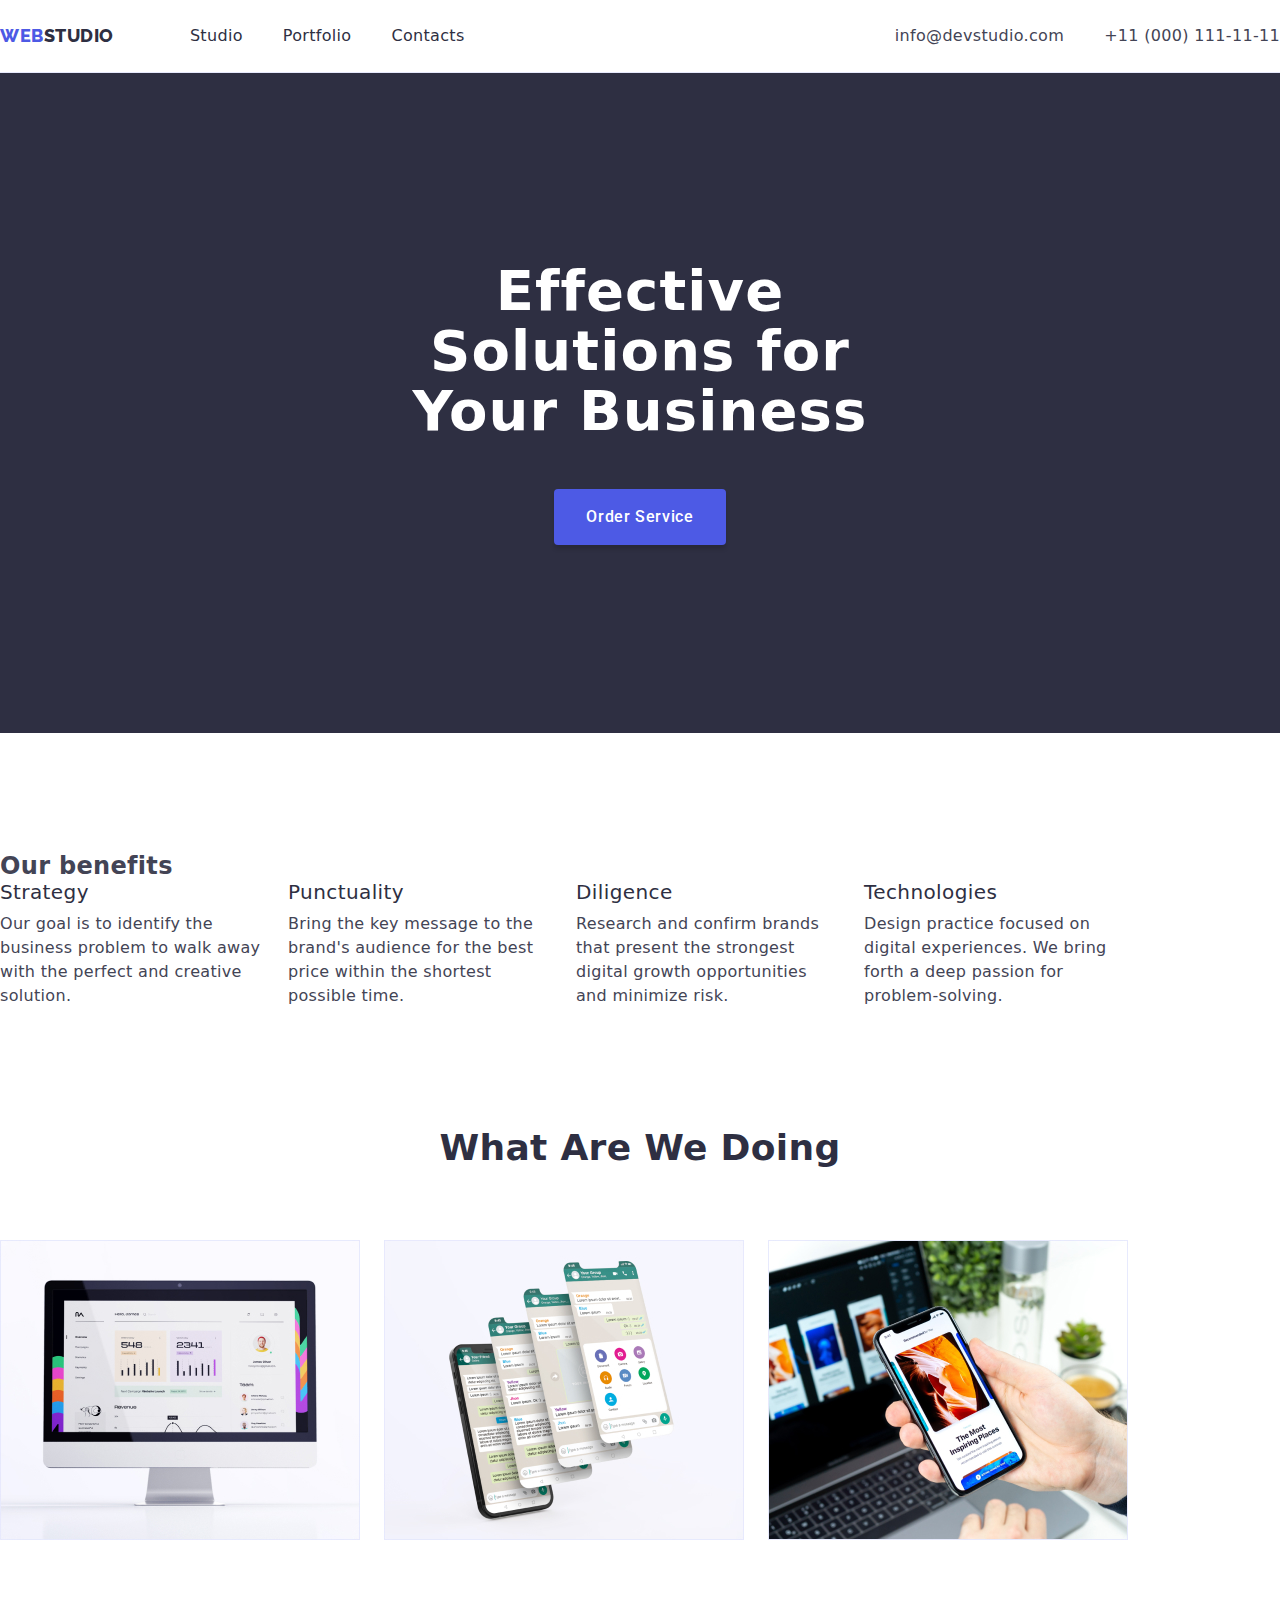
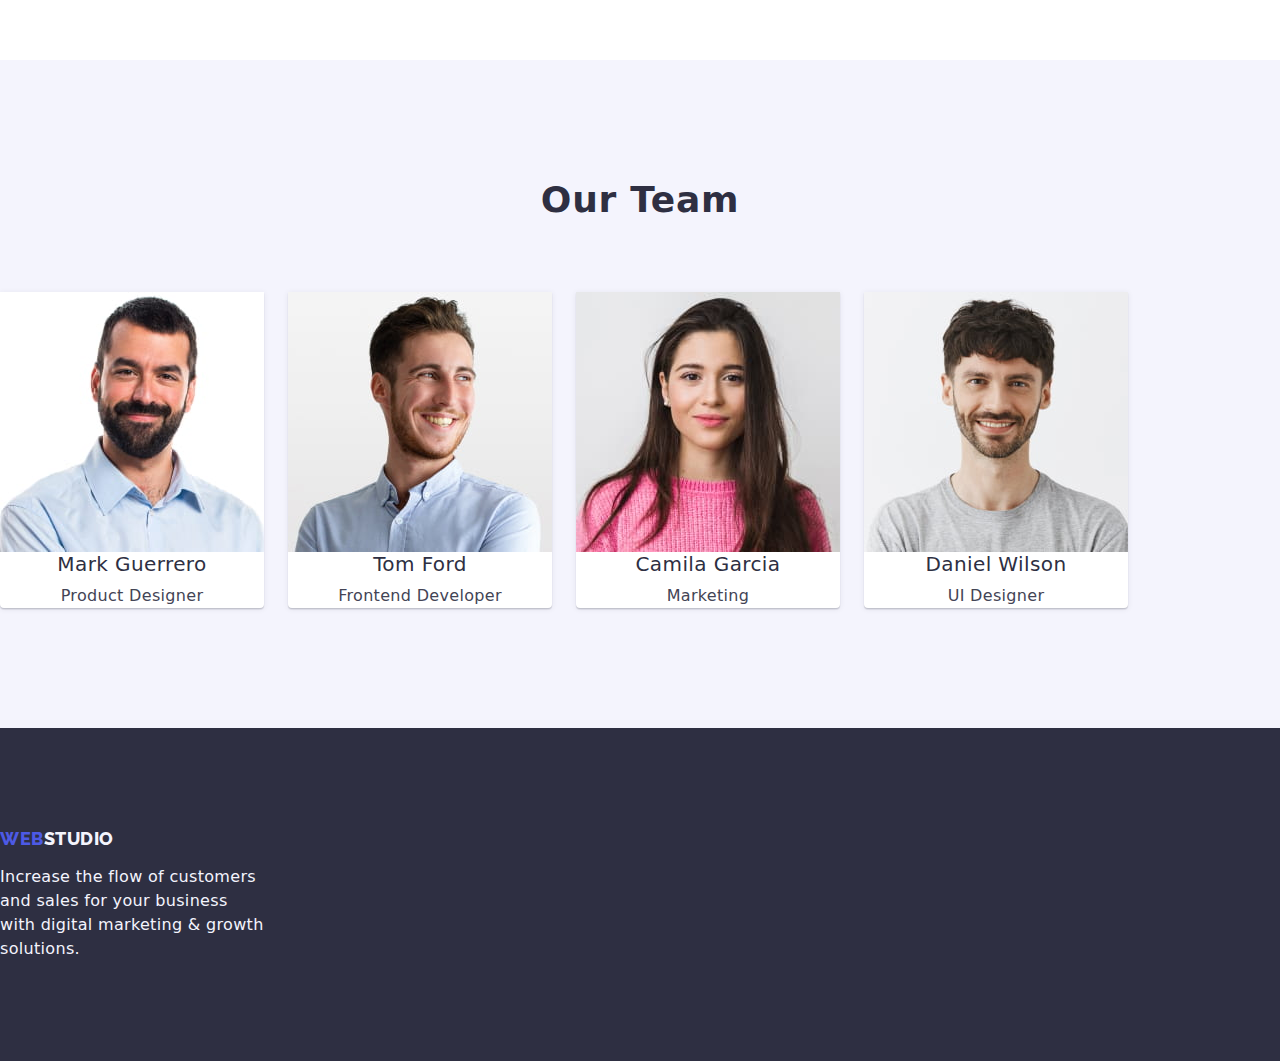
==== index.html @ 82aa61c0 "Repository was created for the homework HTML & CSS #3" ====
<!DOCTYPE html>

<html lang="en">
  <head>
    <meta charset="UTF-8" />
    <meta name="viewport" content="width=device-width, initial-scale=1.0" />
    <link rel="preconnect" href="https://fonts.googleapis.com" />
    <link rel="preconnect" href="https://fonts.gstatic.com" crossorigin />
    <link
      href="https://fonts.googleapis.com/css2?family=Raleway:wght@800&family=Roboto:wght@400;500;700;900&display=swap"
      rel="stylesheet"
    />
    <link rel="stylesheet" href="./css/styles.css" />
    <link rel="shortcut icon" href="./images/favicon.ico" />
    <link 
    rel="stylesheet" 
    href="https://cdn.jsdelivr.net/npm/modern-normalize@2.0.0/modern-normalize.min.css">
    <title>WebStudio</title>
  </head>
  <body>
    <!-- HEADER -->
    <header class="header">
      <nav class="header-nav">
        <a class="header-nav__logo-blue link" href="./index.html"
        >Web<span class="header-nav__logo-black">Studio</span></a>
      <ul class="header-nav__list list">
        <li class="header-nav__item">
          <a class="header-nav__link link" href="./index.html">Studio</a>
        </li>
        <li class="header-nav__item">
          <a class="header-nav__link link" href="./portfolio.html">
            Portfolio</a> 
        </li>
        <li class="header-nav__item">
          <a class="header-nav__link link" href="">Contacts</a>
        </li>
      </ul>
    </nav>
    <address class="header-contacts">
      <ul class="header-contacts__list list">
        <li class="header-contacts__item">
           <a class="header-contacts__link link"
            href="mailto:info@devstudio.com">
            info@devstudio.com</a>
          </li>
          <li class="header-contacts__item">
            <a class="header-contacts__link link" href="tel:+110001111111">
              +11 (000) 111-11-11</a>
          </li>
        </ul>
      </address>
    </header>
    <main>
      <!-- HERO -->
      <section class="hero">
        <h1 class="hero__title">Effective Solutions for Your Business</h1>
        <button class="hero__button" type="button">Order Service</button>
      </section>
      <!-- BENEFITS -->
      <section class="company">
        <h2 class="hidden">Our benefits</h2>
        <ul class="company__list list">
          <li class="company__item">
            <h3 class="company__title">Strategy</h3>
            <p class="company__text">
              Our goal is to identify the business problem to walk away with the
              perfect and creative solution.
            </p>
          </li>
          <li class="company__item">
            <h3 class="company__title">Punctuality</h3>
            <p class="company__text">
              Bring the key message to the brand's audience for the best price
              within the shortest possible time.
            </p>
          </li>
          <li class="company__item">
            <h3 class="company__title">Diligence</h3>
            <p class="company__text">
              Research and confirm brands that present the strongest digital
              growth opportunities and minimize risk.
            </p>
          </li>
          <li class="company__item">
            <h3 class="company__title">Technologies</h3>
            <p class="company__text">
              Design practice focused on digital experiences. We bring forth a
              deep passion for problem-solving.
            </p>
          </li>
        </ul>
      </section>
      <!-- OUR PRODUCTS -->
      <section class="works">
        <h2 class="works__title">What are we doing</h2>
        <ul class="works__list list">
          <li class="works__item">
            <img
              class="works__image"
              src="./images/img1.jpg"
              alt="technologies"
              width="360"
              height="300"
            />
          </li>
          <li class="works__item">
            <img
              class="works__image"
              src="./images/img2.jpg"
              alt="strategy"
              width="360"
              height="300"
            />
          </li>
          <li class="works__item">
            <img
              class="works__image"
              src="./images/img3.jpg"
              alt="creative solution"
              width="360"
              height="300"
            />
          </li>
        </ul>
      </section>
      <!-- Team members -->
      <section class="our-team">
        <h2 class="team__title">Our Team</h2>
        <ul class="team__list list">
          <li class="team__item">
            <img
              class="team__image"
              src="./images/our-team/mark-guerrero.jpg"
              alt="Mark Guerrero"
              width="264"
              height="260"
            />
            <h3 class="team__specialist">Mark Guerrero</h3>
            <p class="team__job-title">Product Designer</p>
          </li>
          <li class="team__item">
            <img
              class="team__image"
              src="./images/our-team/tom-ford.jpg"
              alt="Tom Ford"
              width="264"
              height="260"
            />
            <h3 class="team__specialist">Tom Ford</h3>
            <p class="team__job-title">Frontend Developer</p>
          </li>
          <li class="team__item">
            <img
              class="team__image"
              src="./images/our-team/camila-garcia.jpg"
              alt="Camila Garcia"
              width="264"
              height="260"
            />
            <h3 class="team__specialist">Camila Garcia</h3>
            <p class="team__job-title">Marketing</p>
          </li>
          <li class="team__item">
            <img
              class="team__image"
              src="./images/our-team/daniel-wilson.jpg"
              alt="Daniel Wilson"
              width="264"
              height="260"
            />
            <h3 class="team__specialist">Daniel Wilson</h3>
            <p class="team__job-title">UI Designer</p>
          </li>
        </ul>
      </section>
    </main>
    <!-- FOOTER -->
    <footer class="footer">
      <a class="footer__logo-blue link" href="./index.html"
        >Web<span class="footer__logo-white">Studio</span></a
      >
      <p class="footer__text">
        Increase the flow of customers and sales for your business with digital
        marketing & growth solutions.
      </p>
    </footer>
  </body>
</html>
---- css/styles.css ----
:root {
  --color-iris: #4d5ae5;
  --color-ocean: #404bbf;
  --color-navy-blue: #2e2f42;
  --color-green: #31d0aa;
  --color-slate: #434455;
  --color-light-slate: #8e8f99;
  --color-cornflower: #e7e9fc;
  --color-cloud: #f4f4fd;
  --color-navy-blue-modal: #2e2f42;
  --color-grey: #2e2f42;
  --color-white: #ffffff;
  --color-dairy: #fcfcfc;
}

body {
  font-family: 'Roboto', sans-serif;
  color: var(--color-slate);
  background-color: var(--color-white);
  font-size: 16px;
  letter-spacing: 0.02em;
}

h1,h2,h3,h4,h5,h6,p {
  margin-top: 0;
  margin-bottom: 0;
}

  ul {
    padding-left: 0;
    margin-top: 0;
    margin-bottom: 0;
}

img {
    display: block;
    max-width: 100%;
  height: auto;
}

.container {
  width: 1158px;
  margin-left: auto;
  margin-right: auto;
  padding-left: 15px;
  padding-right: 15px;
}

.list {
  list-style: none;
}

.link {
  text-decoration: none;
}

button {
  cursor: pointer;
}

/*========= Header ===========*/

.header {
  border-bottom: 1px solid var(--color-cornflower);
  display: flex;
}

.header-container {
  display: flex;
  align-items: center;
}

.header-nav {
  display: flex;
  align-items: center;
}

.header-nav__logo-blue {
  color: var(--color-iris);
  font-family: 'Raleway', sans-serif;
  font-weight: 800;
  font-size: 18px;
  line-height: 1.17;
  letter-spacing: 0.03em;
  text-transform: uppercase;
  display: inline-block;
  margin-right: 76px;
}

.header-nav__logo-black {
  color: var(--color-navy-blue);
}

.header-nav__list {
  display: flex;
  gap: 40px;
}

.header-nav__link {
  color: var(--color-navy-blue);
  font-weight: 500;
  font-size: 16px;
  line-height: 1.5;
  padding-top: 24px;
  padding-bottom: 24px;
}

.header-nav__link:hover,
.header-nav__link:focus {
  color: var(--color-ocean);
}

.header-contacts {
  font-style: normal;
  margin-left: auto;
}

.header-contacts__list {
  display: flex;
  gap: 40px;
}

.header-contacts__link {
  color: var(--color-slate);
  font-weight: 400;
  font-size: 16px;
  line-height: 1.5;
  display: inline-block;
  padding-top: 24px;
  padding-bottom: 24px;
}

.header-contacts__link:hover,
.header-contacts__link:focus {
  color: var(--color-ocean);
}

/*========= /Header ===========*/

.hero {
  background-color: var(--color-navy-blue);
  padding: 188px 0;
}

.hero__title {
  color: var(--color-white);
  font-weight: 700;
  font-size: 56px;
  line-height: 1.07;
  letter-spacing: 0.02em;
  text-align: center;
  max-width: 496px;
  text-align: center;
  margin: 0 auto 48px;
}

.hero__button {
  color: var(--color-white);
  background-color: var(--color-iris);
  font-family: 'Roboto', sans-serif;
  font-weight: 500;
  font-size: 16px;
  line-height: 1.5;
  letter-spacing: 0.04em;
  cursor: pointer;
  border-radius: 4px;
  padding: 16px 32px 16px 32px;
  border: none;
  box-shadow: 0px 4px 4px 0px rgba(0, 0, 0, 0.15);
  display: block;
  margin: 0 auto;
  min-width: 169px;
}

.hero__button:hover,
.hero__button:focus {
  background-color: var(--color-ocean);
}

.company {
  padding: 120px 0;
}

.company__list {
  display: flex;
  gap: 24px;
}

.company__item {
  width: 264px;
}

.company__title {
  color: var(--color-navy-blue);
  font-weight: 500;
  font-size: 20px;
  line-height: 1.2;
  letter-spacing: 0.02em;
  margin-bottom: 8px;
}

.company__text {
  color: var(--color-slate);
  font-weight: 400;
  font-size: 16px;
  line-height: 1.5;
}

.works {
  padding-bottom: 120px;
}

.works__title {
  color: var(--color-navy-blue);
  font-weight: 700;
  font-size: 36px;
  line-height: 1.11;
  text-align: center;
  text-transform: capitalize;
  margin-bottom: 72px;
}

.works__list {
  display: flex;
  gap: 24px;
}

.our-team {
  background-color: var(--color-cloud);
  padding: 120px 0;
}

.team__title {
  color: var(--color-navy-blue);
  font-weight: 700;
  font-size: 36px;
  line-height: 1.11;
  text-align: center;
  letter-spacing: 0.02em;
  text-transform: capitalize;
  margin-bottom: 72px;
}

.team__list {
  background-color: var(--color-cloud);
  display: flex;
  gap: 24px;
}

.team__item {
  background-color: var(--color-white);
  box-shadow: 0px 2px 1px 0px rgba(46, 47, 66, 0.08),
    0px 1px 1px 0px rgba(46, 47, 66, 0.16),
    0px 1px 6px 0px rgba(46, 47, 66, 0.08);
  border-radius: 0px 0px 4px 4px;
}
}

.team__wrapper {
  padding: 32px 0;
}

.team__specialist {
  color: var(--color-navy-blue);
  font-weight: 500;
  font-size: 20px;
  line-height: 1.2;
  letter-spacing: 0.02em;
  text-align: center;
  margin-bottom: 8px;
}

.team__job-title {
  color: var(--color-slate);
  font-weight: 400;
  font-size: 16px;
  line-height: 1.5;
  text-align: center;
}

.footer {
  background-color: var(--color-navy-blue);
  padding: 100px 0;
}

.footer__logo-blue {
  color: var(--color-iris);
  font-family: 'Raleway', sans-serif;
  font-weight: 800;
  font-size: 18px;
  line-height: 1.17;
  letter-spacing: 0.03em;
  text-transform: uppercase;
  display: inline-block;
  margin-bottom: 16px;
}

.footer__logo-white {
  color: var(--color-cloud);
}

.footer__text {
  color: var(--color-cloud);
  font-weight: 400;
  font-size: 16px;
  line-height: 1.5;
  width: 264px;
}

/* Page Portfolio */

.gallery {
  padding: 96px 0 120px;
}

.gallery-filter__list {
  display: flex;
  justify-content: center;
  gap: 24px;
  margin-bottom: 72px;
}

.gallery-filter__button {
  color: var(--color-iris);
  background-color: var(--color-cloud);
  font-family: 'Roboto', sans-serif;
  font-weight: 500;
  font-size: 16px;
  line-height: 1.5;
  letter-spacing: 0.04em;
  cursor: pointer;
  border: 1px solid var(--color-cornflower);
  border-radius: 4px;
  padding: 12px 24px 12px 24px;
}

.gallery-filter__button:hover,
.gallery-filter__button:focus {
  color: var(--color-white);
  background-color: var(--color-ocean);
  box-shadow: 0px 2px 2px 0px rgba(0, 0, 0, 0.12),
    0px 2px 1px 0px rgba(0, 0, 0, 0.08), 0px 3px 1px 0px rgba(0, 0, 0, 0.1);
  border: 1px solid transparent;
}

.gallery__list {
  display: flex;
  flex-wrap: wrap;
  gap: 48px 24px;
}

.gallery__wrapper {
  border: 1px solid var(--color-cornflower);
  border-top: none;
  padding: 32px 16px;
}
.gallery__title {
  color: var(--color-navy-blue);
  font-weight: 500;
  font-size: 20px;
  line-height: 1.2;
  letter-spacing: 0.02em;
  margin-bottom: 8px;
}

.gallery__text {
  color: var(--color-slate);
  font-weight: 400;
  font-size: 16px;
  line-height: 1.5;
  letter-spacing: 0.02em;
}
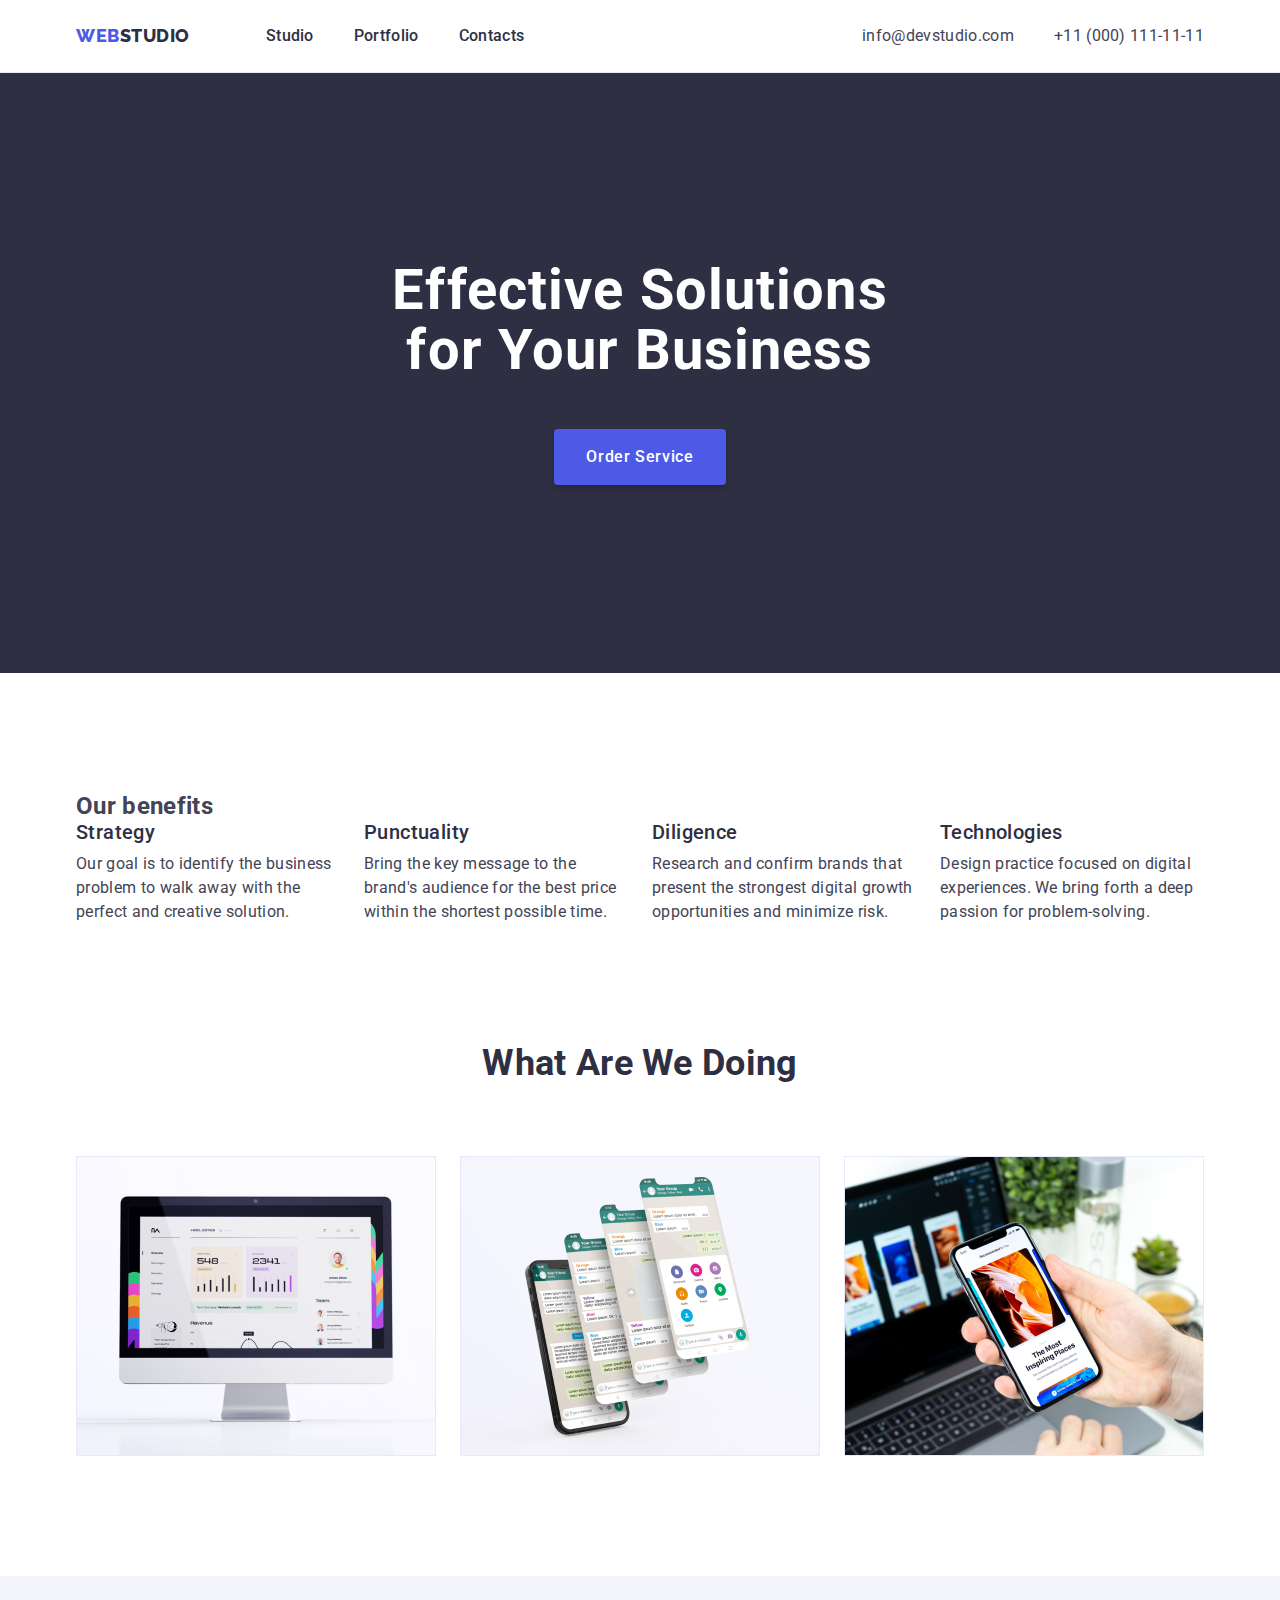
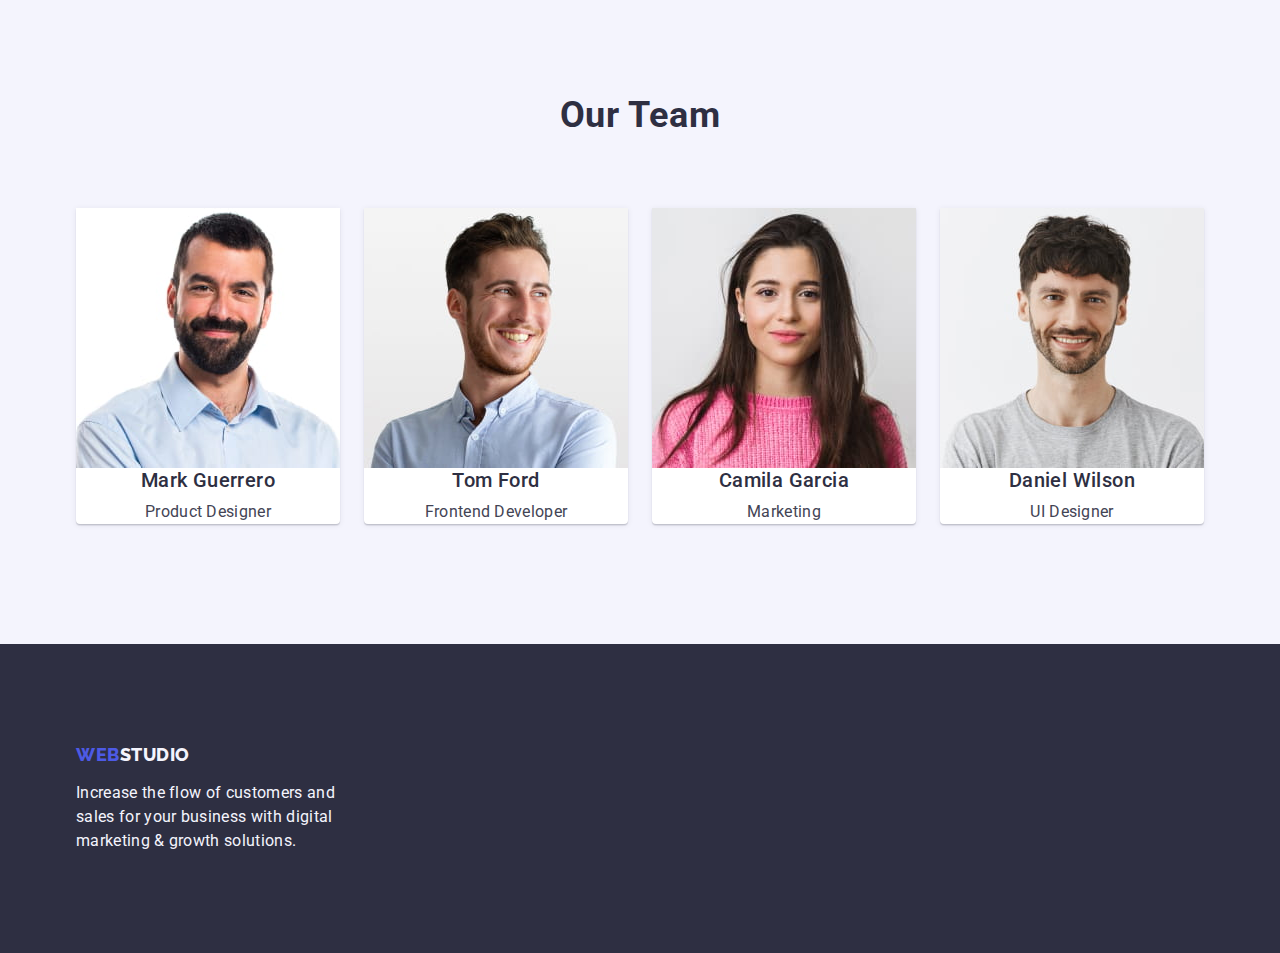
==== commit 65dc849c: "git add" ====
--- a/index.html
+++ b/index.html
@@ -10,16 +10,17 @@
       href="https://fonts.googleapis.com/css2?family=Raleway:wght@800&family=Roboto:wght@400;500;700;900&display=swap"
       rel="stylesheet"
     />
+    <link 
+    rel="stylesheet" 
+    href="https://cdn.jsdelivr.net/npm/modern-normalize@2.0.0/modern-normalize.min.css" />
     <link rel="stylesheet" href="./css/styles.css" />
     <link rel="shortcut icon" href="./images/favicon.ico" />
-    <link 
-    rel="stylesheet" 
-    href="https://cdn.jsdelivr.net/npm/modern-normalize@2.0.0/modern-normalize.min.css">
     <title>WebStudio</title>
   </head>
   <body>
     <!-- HEADER -->
     <header class="header">
+      <div class="header-container container">
       <nav class="header-nav">
         <a class="header-nav__logo-blue link" href="./index.html"
         >Web<span class="header-nav__logo-black">Studio</span></a>
@@ -39,7 +40,8 @@
     <address class="header-contacts">
       <ul class="header-contacts__list list">
         <li class="header-contacts__item">
-           <a class="header-contacts__link link"
+           <a 
+           class="header-contacts__link link"
             href="mailto:info@devstudio.com">
             info@devstudio.com</a>
           </li>
@@ -49,15 +51,19 @@
           </li>
         </ul>
       </address>
+    </div>
     </header>
     <main>
       <!-- HERO -->
       <section class="hero">
+        <div class="container">
         <h1 class="hero__title">Effective Solutions for Your Business</h1>
         <button class="hero__button" type="button">Order Service</button>
+      </div>
       </section>
       <!-- BENEFITS -->
       <section class="company">
+        <div class="container">
         <h2 class="hidden">Our benefits</h2>
         <ul class="company__list list">
           <li class="company__item">
@@ -89,9 +95,11 @@
             </p>
           </li>
         </ul>
+      </div>
       </section>
       <!-- OUR PRODUCTS -->
       <section class="works">
+        <div class="container">
         <h2 class="works__title">What are we doing</h2>
         <ul class="works__list list">
           <li class="works__item">
@@ -122,9 +130,11 @@
             />
           </li>
         </ul>
+      </div>
       </section>
       <!-- Team members -->
       <section class="our-team">
+        <div class="container">
         <h2 class="team__title">Our Team</h2>
         <ul class="team__list list">
           <li class="team__item">
@@ -172,10 +182,12 @@
             <p class="team__job-title">UI Designer</p>
           </li>
         </ul>
+      </div>
       </section>
     </main>
     <!-- FOOTER -->
     <footer class="footer">
+      <div class="container">
       <a class="footer__logo-blue link" href="./index.html"
         >Web<span class="footer__logo-white">Studio</span></a
       >
@@ -183,6 +195,7 @@
         Increase the flow of customers and sales for your business with digital
         marketing & growth solutions.
       </p>
+    </div>
     </footer>
   </body>
 </html>
--- a/css/styles.css
+++ b/css/styles.css
@@ -21,41 +21,69 @@
   letter-spacing: 0.02em;
 }
 
-h1,h2,h3,h4,h5,h6,p {
-  margin-top: 0;
-  margin-bottom: 0;
-}
-
-  ul {
-    padding-left: 0;
-    margin-top: 0;
-    margin-bottom: 0;
+.list {
+  list-style: none;
+}
+
+.link {
+  text-decoration: none;
+}
+
+h1,
+h2,
+h3,
+h4,
+h5,
+h6,
+p,
+ul {
+  margin: 0;
+  padding: 0;
+}
+
+input,
+textarea,
+button {
+  font: inherit;
+}
+
+button {
+  cursor: pointer;
+  color: currentColor;
+}
+
+ul {
+  list-style: none;
+}
+
+a {
+  text-decoration: none;
+  outline: none;
 }
 
 img {
-    display: block;
-    max-width: 100%;
+  display: block;
+  max-width: 100%;
   height: auto;
+}
+
+.visually-hidden {
+  position: absolute;
+  width: 1px;
+  height: 1px;
+  margin: -1px;
+  border: 0;
+  padding: 0;
+  white-space: nowrap;
+  clip-path: inset(100%);
+  clip: rect(0 0 0 0);
+  overflow: hidden;
 }
 
 .container {
   width: 1158px;
-  margin-left: auto;
-  margin-right: auto;
-  padding-left: 15px;
-  padding-right: 15px;
-}
-
-.list {
-  list-style: none;
-}
-
-.link {
-  text-decoration: none;
-}
-
-button {
-  cursor: pointer;
+  margin: 0 auto;
+  padding: 0 15px;
 }
 
 /*========= Header ===========*/
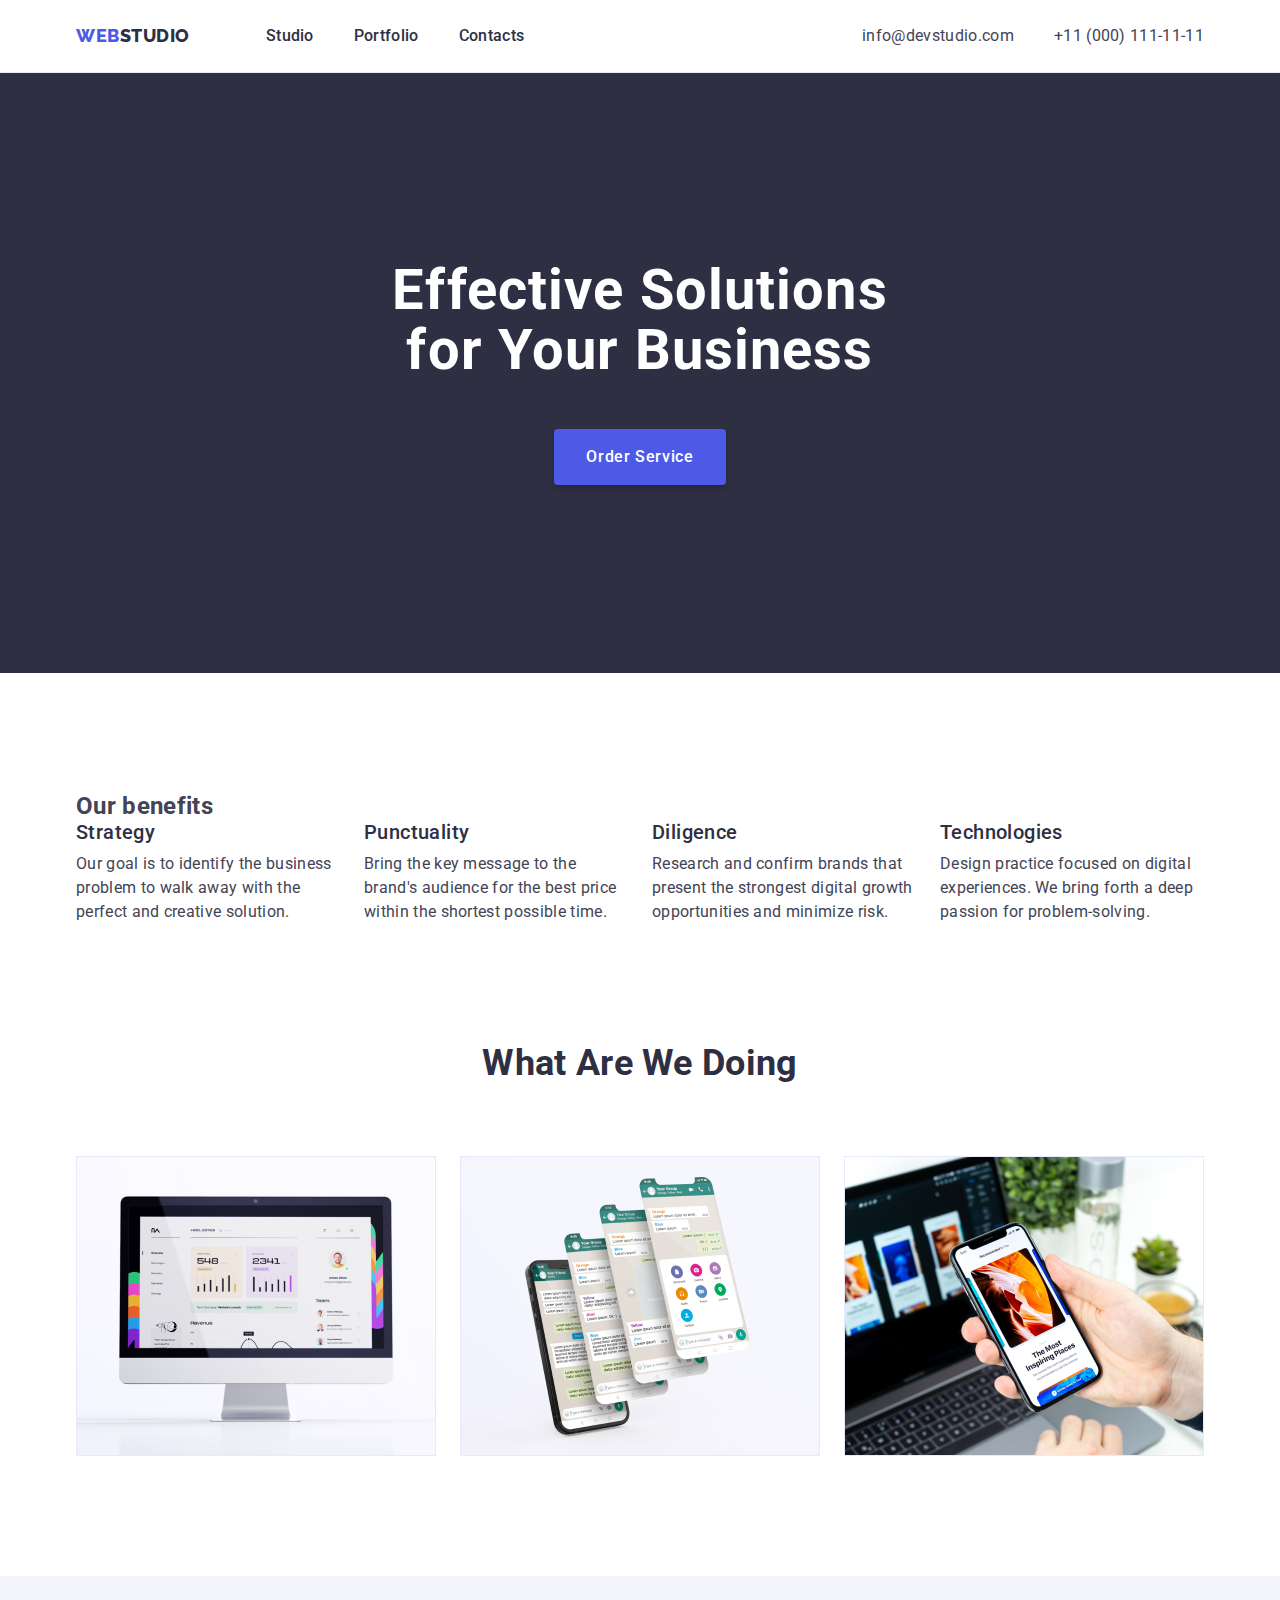
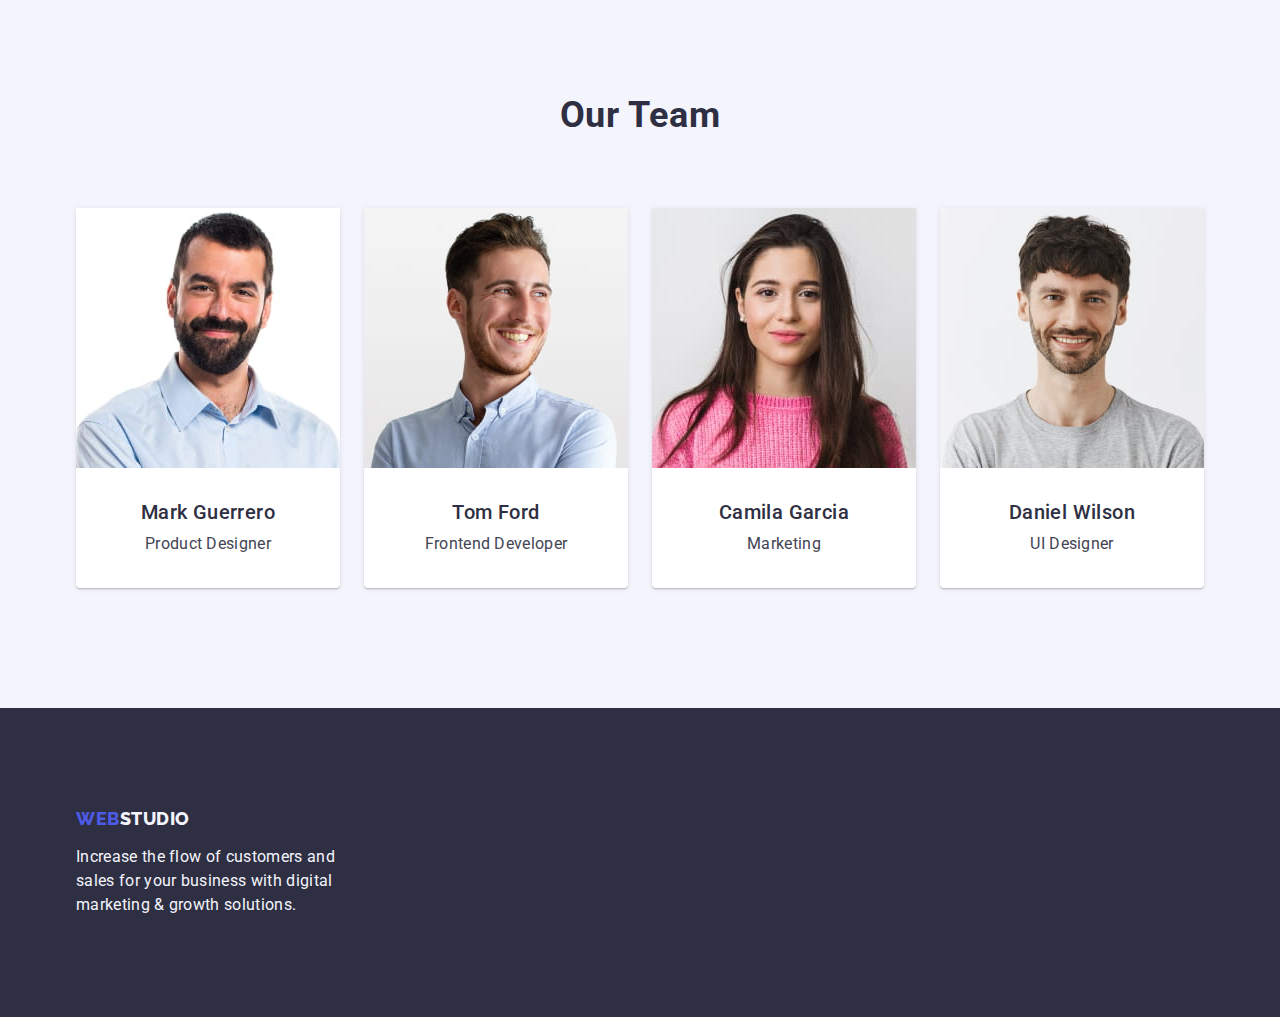
==== commit b8f18906: "git.add" ====
--- a/index.html
+++ b/index.html
@@ -64,7 +64,7 @@
       <!-- BENEFITS -->
       <section class="company">
         <div class="container">
-        <h2 class="hidden">Our benefits</h2>
+        <h2 class="visually-hidden">Our benefits</h2>
         <ul class="company__list list">
           <li class="company__item">
             <h3 class="company__title">Strategy</h3>
@@ -145,8 +145,10 @@
               width="264"
               height="260"
             />
+            <div class="team__wrapper">
             <h3 class="team__specialist">Mark Guerrero</h3>
             <p class="team__job-title">Product Designer</p>
+          </div>
           </li>
           <li class="team__item">
             <img
@@ -156,8 +158,10 @@
               width="264"
               height="260"
             />
+            <div class="team__wrapper">
             <h3 class="team__specialist">Tom Ford</h3>
             <p class="team__job-title">Frontend Developer</p>
+          </div>
           </li>
           <li class="team__item">
             <img
@@ -167,8 +171,10 @@
               width="264"
               height="260"
             />
+            <div class="team__wrapper">
             <h3 class="team__specialist">Camila Garcia</h3>
             <p class="team__job-title">Marketing</p>
+          </div>
           </li>
           <li class="team__item">
             <img
@@ -178,8 +184,10 @@
               width="264"
               height="260"
             />
+            <div class="team__wrapper">
             <h3 class="team__specialist">Daniel Wilson</h3>
             <p class="team__job-title">UI Designer</p>
+          </div>
           </li>
         </ul>
       </div>
--- a/css/styles.css
+++ b/css/styles.css
@@ -21,6 +21,29 @@
   letter-spacing: 0.02em;
 }
 
+h1,h2,h3,h4,h5,h6,p {
+    margin-top: 0;
+    margin-bottom: 0;
+}
+
+ul {
+  padding-left: 0;
+  margin-top: 0;
+  margin-bottom: 0;
+}
+
+img {
+  display: block;
+}
+
+.container {
+  width: 1158px;
+  margin-left: auto;
+  margin-right: auto;
+  padding-left: 15px;
+  padding-right: 15px;
+}
+
 .list {
   list-style: none;
 }
@@ -29,61 +52,8 @@
   text-decoration: none;
 }
 
-h1,
-h2,
-h3,
-h4,
-h5,
-h6,
-p,
-ul {
-  margin: 0;
-  padding: 0;
-}
-
-input,
-textarea,
-button {
-  font: inherit;
-}
-
 button {
   cursor: pointer;
-  color: currentColor;
-}
-
-ul {
-  list-style: none;
-}
-
-a {
-  text-decoration: none;
-  outline: none;
-}
-
-img {
-  display: block;
-  max-width: 100%;
-  height: auto;
-}
-
-.visually-hidden {
-  position: absolute;
-  width: 1px;
-  height: 1px;
-  margin: -1px;
-  border: 0;
-  padding: 0;
-  white-space: nowrap;
-  clip-path: inset(100%);
-  clip: rect(0 0 0 0);
-  overflow: hidden;
-}
-
-.container {
-  width: 1158px;
-  margin: 0 auto;
-  padding: 0 15px;
 }
 
 /*========= Header ===========*/
@@ -282,7 +252,6 @@
     0px 1px 6px 0px rgba(46, 47, 66, 0.08);
   border-radius: 0px 0px 4px 4px;
 }
-}
 
 .team__wrapper {
   padding: 32px 0;
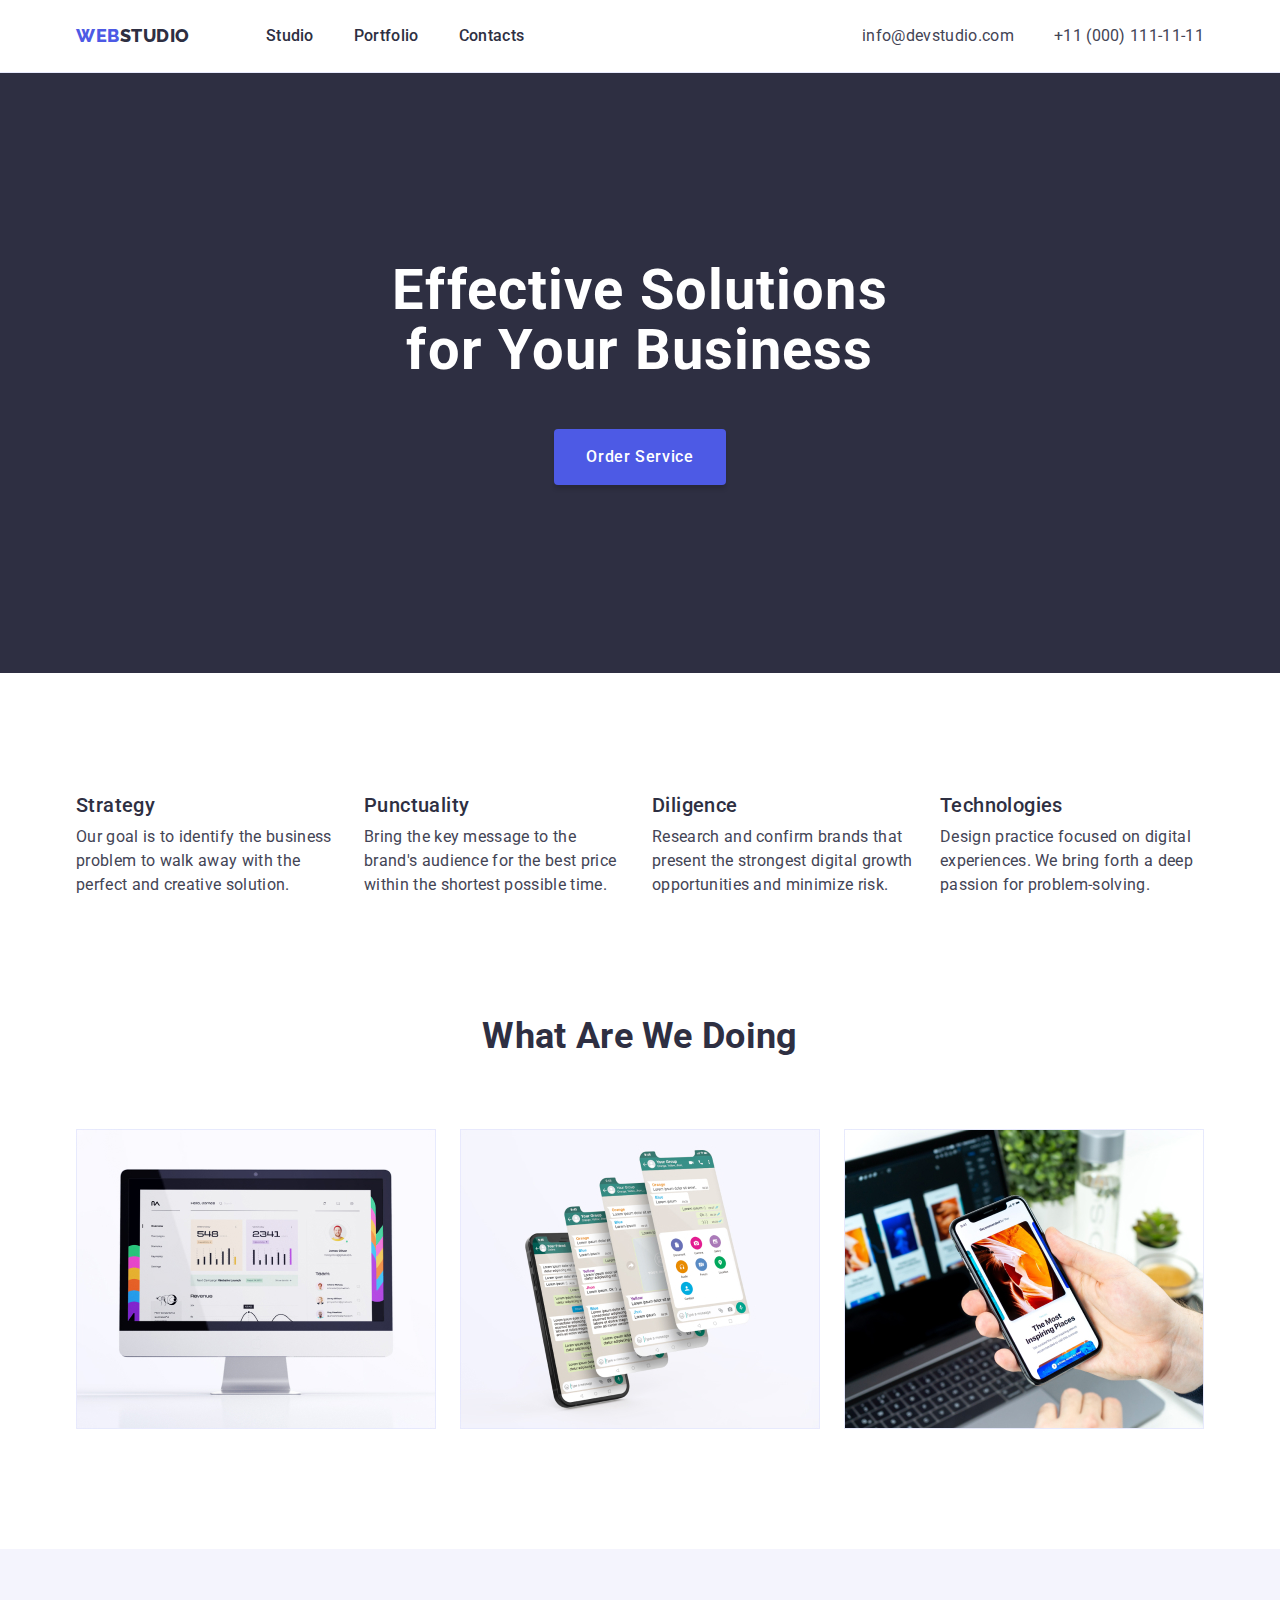
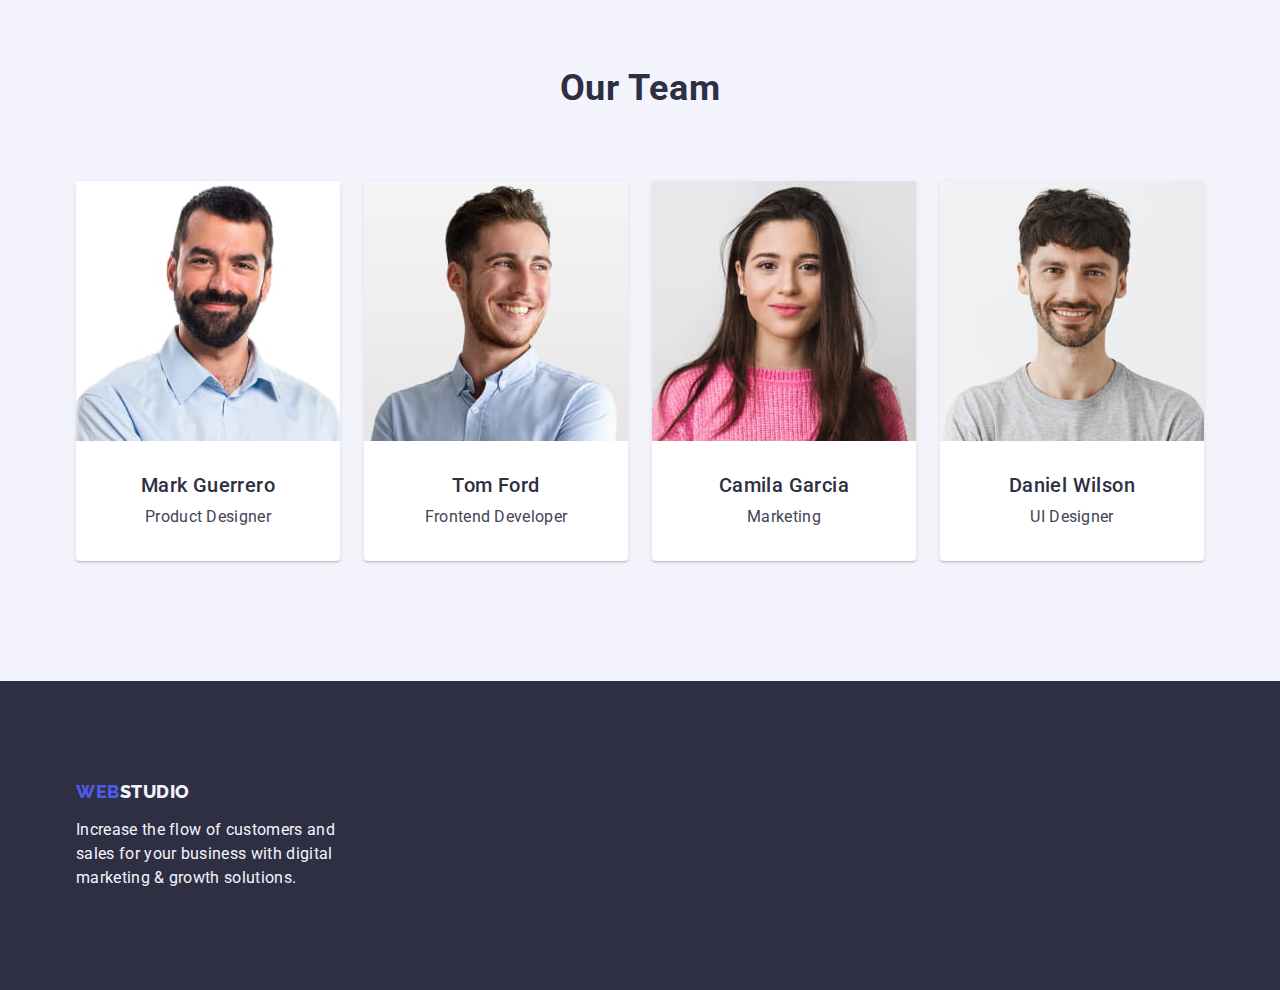
==== commit 2470a04f: "git.add" ====
--- a/index.html
+++ b/index.html
@@ -64,7 +64,7 @@
       <!-- BENEFITS -->
       <section class="company">
         <div class="container">
-        <h2 class="visually-hidden">Our benefits</h2>
+        <h2 class="visually-hidden">Hidden</h2>
         <ul class="company__list list">
           <li class="company__item">
             <h3 class="company__title">Strategy</h3>
--- a/css/styles.css
+++ b/css/styles.css
@@ -36,6 +36,19 @@
   display: block;
 }
 
+.visually-hidden {
+  position: absolute;
+  width: 1px;
+  height: 1px;
+  margin: -1px;
+  border: 0;
+  padding: 0;
+  white-space: nowrap;
+  clip-path: inset(100%);
+  clip: rect(0 0 0 0);
+  overflow: hidden;
+}
+
 .container {
   width: 1158px;
   margin-left: auto;
